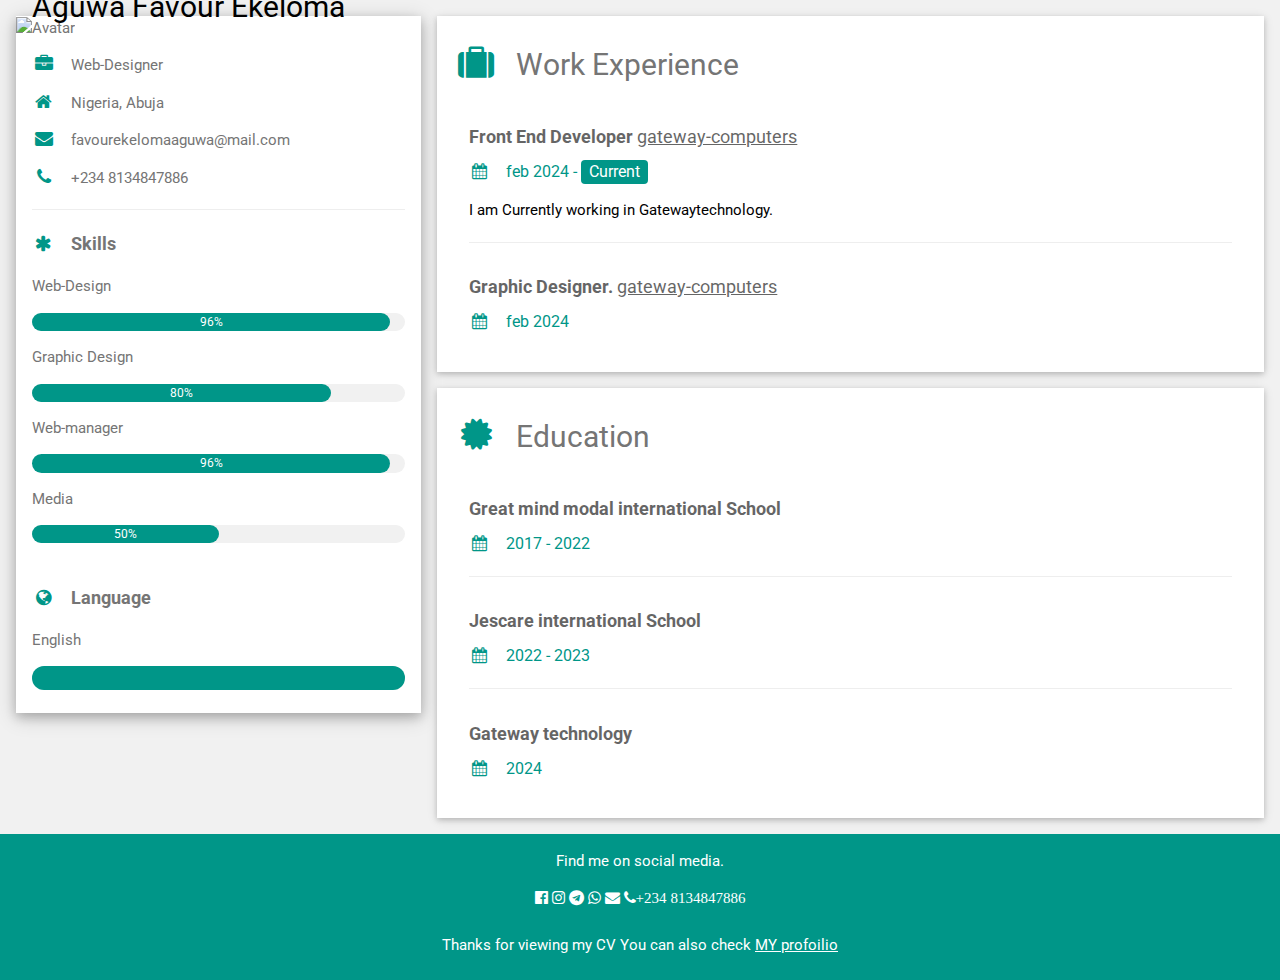
==== cv.html @ bb5d7eca "My profile" ====
<!DOCTYPE html>
<html>
<head>
<title>Aguwa Favour cv</title>
<meta charset="UTF-8">
<meta name="viewport" content="width=device-width, initial-scale=1">
<link rel="stylesheet" href="https://www.w3schools.com/w3css/4/w3.css">
<link rel='stylesheet' href='https://fonts.googleapis.com/css?family=Roboto'>
<link rel="stylesheet" href="https://cdnjs.cloudflare.com/ajax/libs/font-awesome/4.7.0/css/font-awesome.min.css">
<style>
html,body,h1,h2,h3,h4,h5,h6 {font-family: "Roboto", sans-serif}
</style>
</head>
<body class="w3-light-grey">

<!-- Page Container -->
<div class="w3-content w3-margin-top" style="max-width:1400px;">

  <!-- The Grid -->
  <div class="w3-row-padding">
  
    <!-- Left Column -->
    <div class="w3-third">
    
      <div class="w3-white w3-text-grey w3-card-4">
        <div class="w3-display-container">
          <img src="image/IMG_2064.JPG " style="width:100%" alt="Avatar">
          <div class="w3-display-bottomleft w3-container w3-text-black">
            <h2>Aguwa Favour Ekeloma</h2>
          </div>
        </div>
        <div class="w3-container">
          <p><i class="fa fa-briefcase fa-fw w3-margin-right w3-large w3-text-teal"></i>Web-Designer</p>
          <p><i class="fa fa-home fa-fw w3-margin-right w3-large w3-text-teal"></i>Nigeria, Abuja</p>
          <p><i class="fa fa-envelope fa-fw w3-margin-right w3-large w3-text-teal"></i>favourekelomaaguwa@mail.com</p>
          <p><i class="fa fa-phone fa-fw w3-margin-right w3-large w3-text-teal"></i>+234 8134847886</p>
          <hr>

          <p class="w3-large"><b><i class="fa fa-asterisk fa-fw w3-margin-right w3-text-teal"></i>Skills</b></p>
          <p>Web-Design</p>
          <div class="w3-light-grey w3-round-xlarge w3-small">
            <div class="w3-container w3-center w3-round-xlarge w3-teal" style="width:96%">96%</div>
          </div>
          <p>Graphic Design</p>
          <div class="w3-light-grey w3-round-xlarge w3-small">
            <div class="w3-container w3-center w3-round-xlarge w3-teal" style="width:80%">
              <div class="w3-center w3-text-white">80%</div>
            </div>
          </div>
          <p>Web-manager</p>
          <div class="w3-light-grey w3-round-xlarge w3-small">
            <div class="w3-container w3-center w3-round-xlarge w3-teal" style="width:96%">96%</div>
          </div>
          <p>Media</p>
          <div class="w3-light-grey w3-round-xlarge w3-small">
            <div class="w3-container w3-center w3-round-xlarge w3-teal" style="width:50%">50%</div>
          </div>
          <br>

          <p class="w3-large w3-text-theme"><b><i class="fa fa-globe fa-fw w3-margin-right w3-text-teal"></i>Language</b></p>
          <p>English</p>
          <div class="w3-light-grey w3-round-xlarge">
            <div class="w3-round-xlarge w3-teal" style="height:24px;width:100%"></div>
          </div>
         
          <br>
        </div>
      </div><br>

    <!-- End Left Column -->
    </div>

    <!-- Right Column -->
    <div class="w3-twothird">
    
      <div class="w3-container w3-card w3-white w3-margin-bottom">
        <h2 class="w3-text-grey w3-padding-16"><i class="fa fa-suitcase fa-fw w3-margin-right w3-xxlarge w3-text-teal"></i>Work Experience</h2>
        <div class="w3-container">
          <h5 class="w3-opacity"><b>Front End Developer </b> <a href="https://gateway-computers.com/"> gateway-computers</a></h5>
          <h6 class="w3-text-teal"><i class="fa fa-calendar fa-fw w3-margin-right"></i>feb 2024 - <span class="w3-tag w3-teal w3-round">Current</span></h6>
          <p>I am Currently working in Gatewaytechnology.</p>
          <hr>
        </div>
       
        <div class="w3-container">
          <h5 class="w3-opacity"><b>Graphic Designer.</b> <a href="https://gateway-computers.com/"> gateway-computers</a></h5>
          <h6 class="w3-text-teal"><i class="fa fa-calendar fa-fw w3-margin-right"></i>feb 2024</h6>
          <p></p><br>
        </div>
      </div>

      <div class="w3-container w3-card w3-white">
        <h2 class="w3-text-grey w3-padding-16"><i class="fa fa-certificate fa-fw w3-margin-right w3-xxlarge w3-text-teal"></i>Education</h2>
        <!-- <div class="w3-container">
          <h5 class="w3-opacity"><b>W3Schools.com</b></h5>
          <h6 class="w3-text-teal"><i class="fa fa-calendar fa-fw w3-margin-right"></i>Forever</h6>
          <p>Web Development! All I need to know in one place</p>
          <hr>
        </div> -->
        <div class="w3-container">
          <h5 class="w3-opacity"><b>Great mind modal international School</b></h5>
          <h6 class="w3-text-teal"><i class="fa fa-calendar fa-fw w3-margin-right"></i>2017 - 2022</h6>
          <p></p>
          <hr>
        </div>
        <div class="w3-container">
          <h5 class="w3-opacity"><b>Jescare international School</b></h5>
          <h6 class="w3-text-teal"><i class="fa fa-calendar fa-fw w3-margin-right"></i>2022 - 2023</h6>
          <p></p><hr>
        </div>  <div class="w3-container">
          <h5 class="w3-opacity"><b>Gateway technology</b></h5>
          <h6 class="w3-text-teal"><i class="fa fa-calendar fa-fw w3-margin-right"></i>2024</h6>
          <p></p><br>
        </div>
      </div>
      </div>
      

    <!-- End Right Column -->
    </div>
    
  <!-- End Grid -->
  </div>
  
  <!-- End Page Container -->
</div>

<footer class="w3-container w3-teal w3-center w3-margin-top">
  <p>Find me on social media.</p>
  <a href="https://www.facebook.com/profile.php?id=61556534934246"><i class="fa fa-facebook-official w3-hover-opacity"></i></a>
  <i class="fa fa-instagram w3-hover-opacity"></i>
  <a href="https://t.me/progammer15"><i class="fa fa-telegram w3-hover-opacity"></i></a>
  <a href="https://web.whatsapp.com/< +2349160773214>"><i class="fa fa-whatsapp w3-hover-opacity"></i></a>
 <a href="https://accounts.google.com/b/0/AddMailService"> <i class="fa fa-envelope w3-hover-opacity"></i></a>
  <i class="fa fa-phone w3-hover-opacity">+234 8134847886</i>
 <div class=" w3-center w3-padding-24">Thanks for viewing my CV You can also check <a href="index.html" target="_blank" class="w3-hover-opacity" >MY profoilio</a></div>
    
</footer>

</body>
</html>
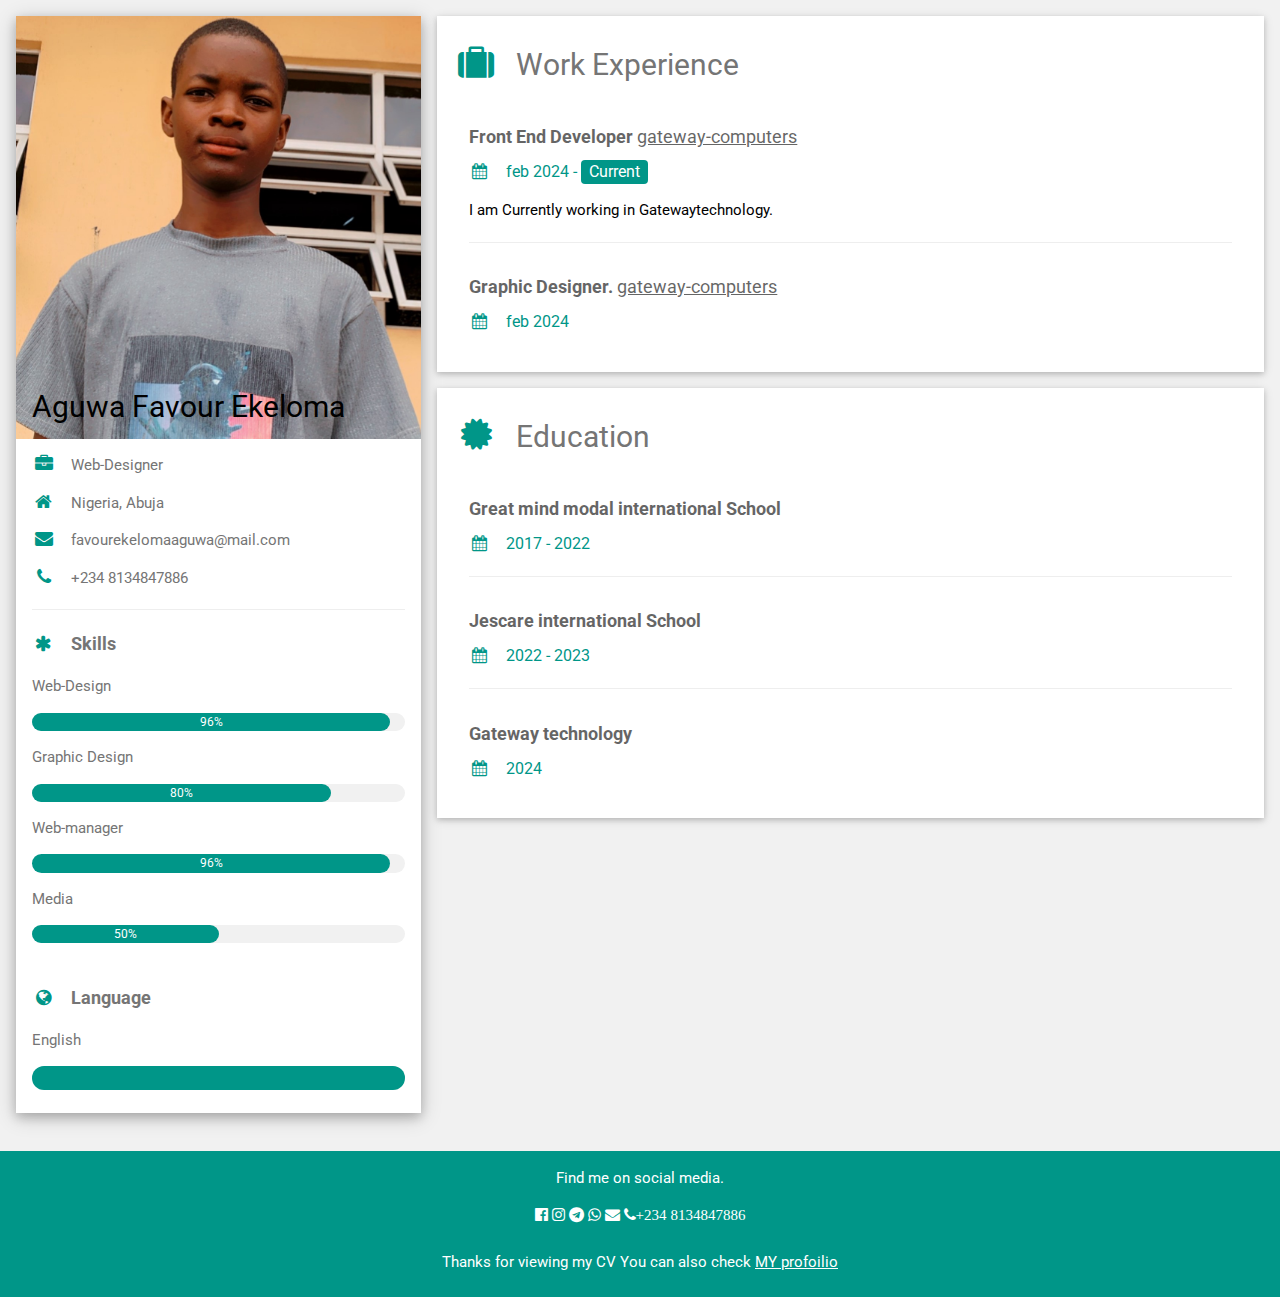
==== commit 3a357820: "Add files via upload" ====
--- a/cv.html
+++ b/cv.html
@@ -24,7 +24,7 @@
     
       <div class="w3-white w3-text-grey w3-card-4">
         <div class="w3-display-container">
-          <img src="image/IMG_2064.JPG " style="width:100%" alt="Avatar">
+          <img src="IMG_2064.JPG " style="width:100%" alt="Avatar">
           <div class="w3-display-bottomleft w3-container w3-text-black">
             <h2>Aguwa Favour Ekeloma</h2>
           </div>
